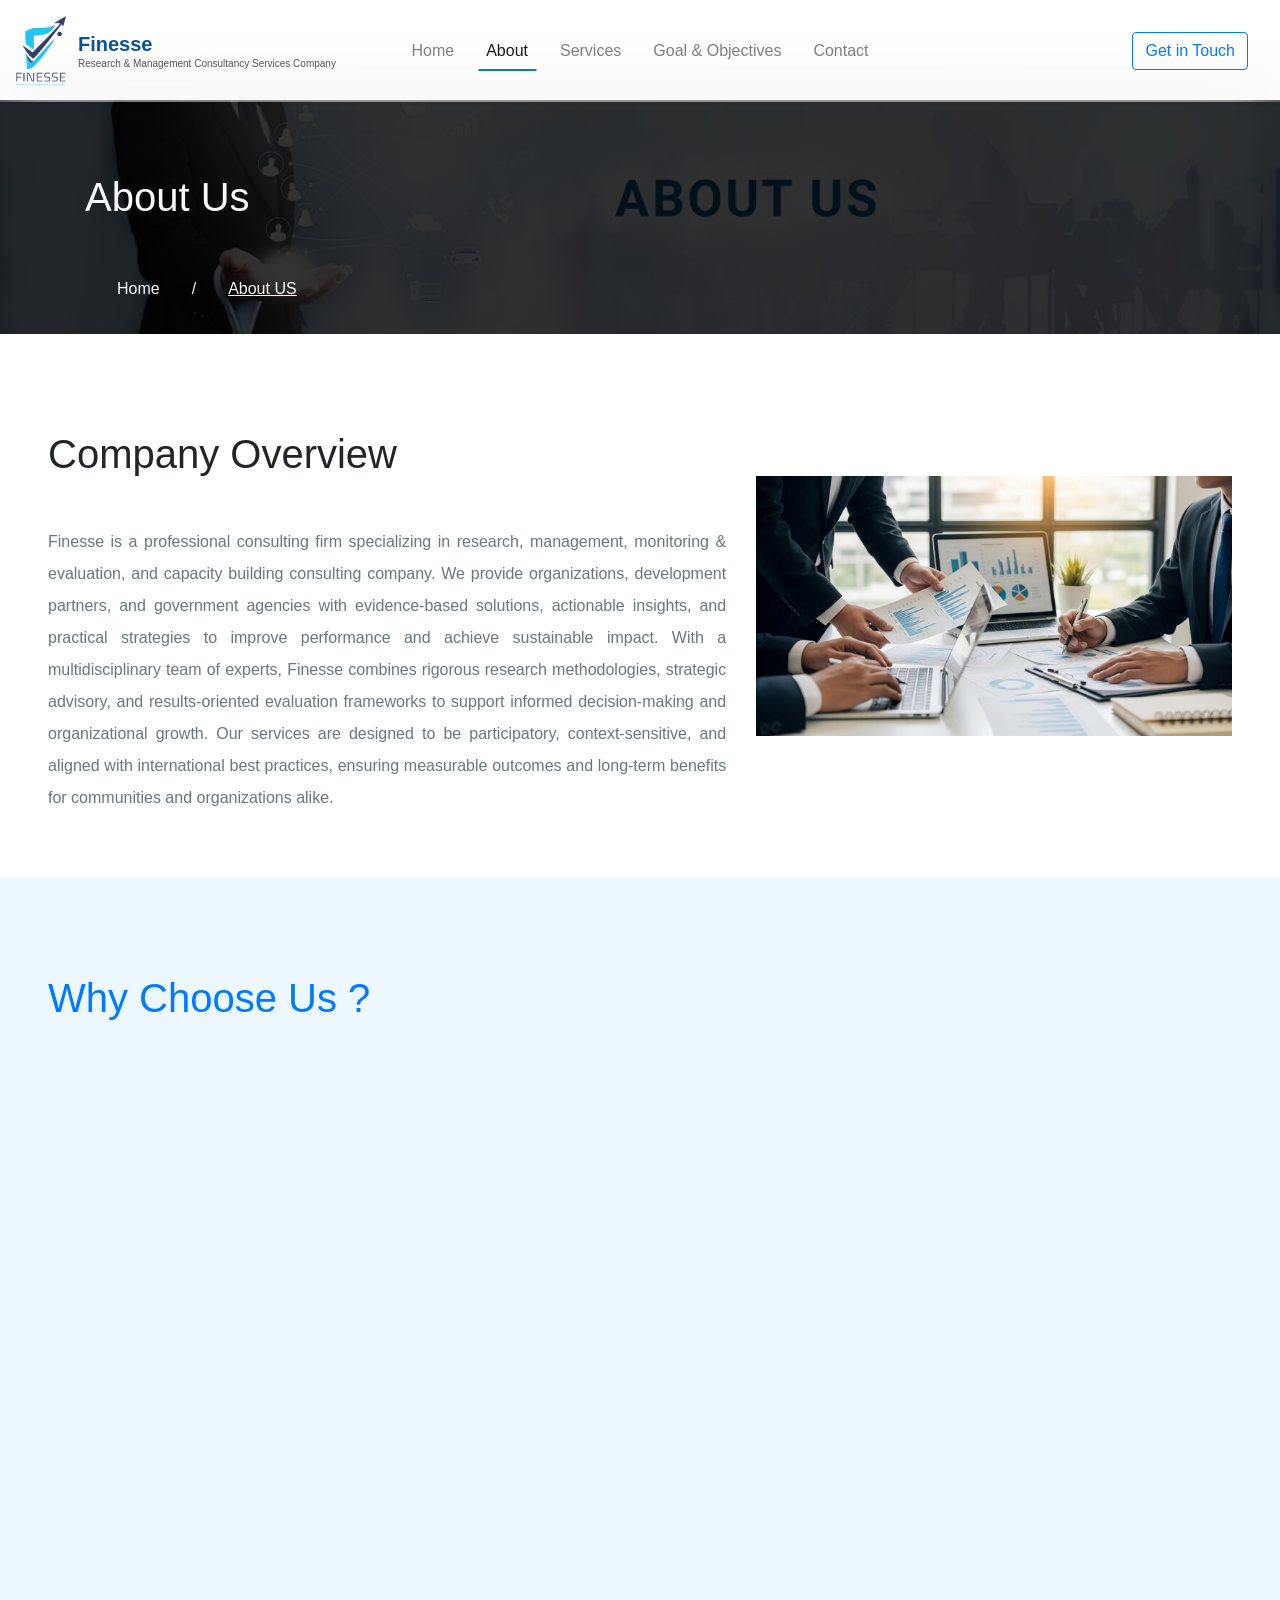
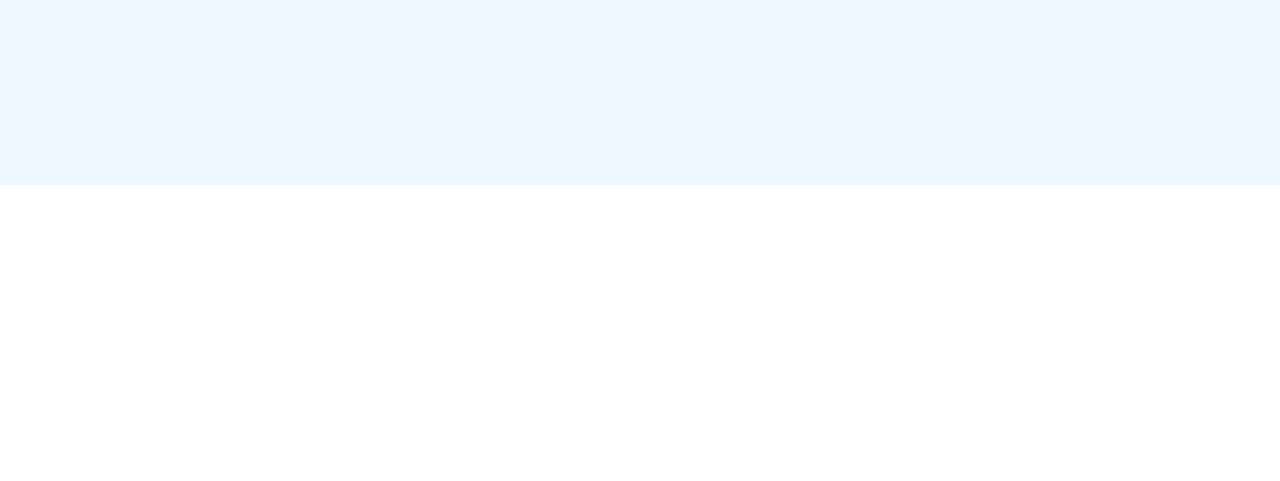
==== HTML/about.html @ 59502745 "add company files to git" ====
<!doctype html>
<html lang="en">
  <head>
    <meta charset="UTF-8" />
    <meta name="viewport" content="width=device-width, initial-scale=1.0" />
    <title>Finesse Research & Managment Consulting Services Company</title>
    <!-- title icon -->
    <link rel="title icon" type="png" href="../IMAGES/final finesse logo.png" />
    <!-- css files -->
    <link rel="stylesheet" href="../CSS/bootstrap.min.css" />
    <link
      rel="stylesheet"
      href="https://cdnjs.cloudflare.com/ajax/libs/font-awesome/6.7.2/css/all.min.css"
    />
    <link rel="stylesheet" href="../CSS/main-style.css" />
    <!-- script files -->
    <script src="../JS/jquery-3.7.1.slim.min.js" defer></script>
    <script src="../JS/bootstrap.bundle.min.js" defer></script>
    <script src="../JS/main-script.js" defer></script>
  </head>
  <body>
    <!-- navbar -->

    <header
      class="navbar navbar-expand-xl navbar-light p-3 shadow-sm fixed-top navbar-style"
    >
      <div class="navbar-brand-container">
        <!-- Company Logo -->
        <a href="#" class="logo-link">
          <img
            src="../IMAGES/final finesse logo.png"
            alt="Finesse Company Logo"
          />
        </a>

        <!-- Company Name -->
        <a href="#" class="brand-text">
          <span class="finesse-name">Finesse</span>
          <span class="finesse-name-detail">
            Research &amp; Management Consultancy Services Company
          </span>
        </a>
      </div>
      <button
        data-target="#mynavbar"
        data-toggle="collapse"
        aria-label="Toggle Finesse Navbar"
        aria-controls="#mynavbar"
        aria-expanded="false"
        class="navbar-toggler"
      >
        <span class="navbar-toggler-icon"></span>
      </button>

      <div class="collapse navbar-collapse p-3" id="mynavbar">
        <ul class="navbar-nav">
          <li class="nav-item my-2 my-xl-0 mx-0 mx-xl-2">
            <a href="index.html" class="nav-link">Home</a>
          </li>
          <li class="nav-item my-2 my-xl-0 mx-0 mx-xl-2 active">
            <a href="about.html" class="nav-link">About</a>
          </li>
          <li class="nav-item my-2 my-xl-0 mx-0 mx-xl-2">
            <a href="services.html" class="nav-link">Services</a>
          </li>
          <li class="nav-item my-2 my-xl-0 mx-0 mx-xl-2">
            <a href="goal-&-abjectives.html" class="nav-link"
              >Goal &amp; Objectives</a
            >
          </li>
          <li class="nav-item my-2 my-xl-0 mx-0 mx-xl-2">
            <a href="contact.html" class="nav-link">Contact</a>
          </li>
        </ul>
        <a
          href="contact.html"
          class="btn btn-outline-primary header-btn ml-auto my-3 my-md-0"
          >Get in Touch</a
        >
      </div>
    </header>
    <!-- end of navbar -->
    <!-- banner -->
    <div class="container-fluid about-us-banner">
      <div class="container banner-container">
        <h1 class="text-light my-5">About Us</h1>
        <div class="about-links d-flex align-items-center">
          <a href="index.html" class="nav-link text-light mx-3">Home</a>
          <span class="text-light">/</span>
          <a href="about.html" class="nav-link text-light active mx-3"
            >About US</a
          >
        </div>
      </div>
    </div>
    <!-- end of banner  -->
    <!-- company over view -->
    <div class="container-fluid p-5">
      <div class="row d-flex justify-content-center align-items-center overal">
        <div class="col-xl-7">
          <h1 class="my-5">Company Overview</h1>
          <p class="text-muted text-justify overview-text">
            Finesse is a professional consulting firm specializing in research,
            management, monitoring & evaluation, and capacity building
            consulting company. We provide organizations, development partners,
            and government agencies with evidence-based solutions, actionable
            insights, and practical strategies to improve performance and
            achieve sustainable impact. With a multidisciplinary team of
            experts, Finesse combines rigorous research methodologies, strategic
            advisory, and results-oriented evaluation frameworks to support
            informed decision-making and organizational growth. Our services are
            designed to be participatory, context-sensitive, and aligned with
            international best practices, ensuring measurable outcomes and
            long-term benefits for communities and organizations alike.
          </p>
        </div>
        <div class="col-xl-5 text-center my-4 my-xl-0">
          <div class="img-container">
            <img
              src="../IMAGES/company-overciew.jpg"
              class="img-fluid"
              alt=""
            />
          </div>
        </div>
      </div>
    </div>
    <!-- end of copmany over veiw -->
    <!-- why choose us -->
    <div class="container-fluid why-choose-us p-5">
      <h1 class="text-primary my-5">Why Choose Us ?</h1>
      <div class="row about-grid-style">
        <!-- cart -->
        <div class="about-cart p-3 overal">
          <i class="fa fa-briefcase fa-3x text-primary"></i>
          <h6 class="my-3">Professional Experience</h6>
          <p class="why-choose-us-text text-muted text-justify">
            A strong track record of providing consultancy services across
            research, management, evaluation, strategy, and organizational
            development.
          </p>
        </div>
        <!-- end of cart -->
        <!-- cart -->
        <div class="about-cart p-3 overal">
          <i class="fa fa-people-group fa-3x text-primary"></i>
          <h6 class="my-3">Highly Qualified and Multidisciplinary Team</h6>
          <p class="why-choose-us-text text-muted text-justify">
            A team of experienced professionals with diverse technical and
            sectoral expertise, enabling us to address complex challenges from
            multiple perspectives.
          </p>
        </div>
        <!-- end of cart -->
        <!-- cart -->
        <div class="about-cart p-3 overal">
          <i class="fa fa-chart-line fa-3x text-primary"></i>
          <h6 class="my-3">Research, Management and Evaluation Expertise</h6>
          <p class="why-choose-us-text text-muted text-justify">
            Strong capabilities in research design, data collection and
            analysis, program management, monitoring, evaluation, and advisory
            services.
          </p>
        </div>
        <!-- end of cart -->
        <!-- cart -->
        <div class="about-cart p-3 overal">
          <i class="fa fa-chart-pie fa-3x text-primary"></i>
          <h6 class="my-3">Data-Driven Decision Making</h6>
          <p class="why-choose-us-text text-muted text-justify">
            We use reliable data, rigorous analysis, and evidence-based
            methodologies to generate practical insights and support informed
            decision-making.
          </p>
        </div>
        <!-- end of cart -->
        <!-- cart -->
        <div class="about-cart p-3 overal">
          <i class="fa fa-map-location-dot fa-3x text-primary"></i>
          <h6 class="my-3">Deep Local and Regional Understanding</h6>
          <p class="why-choose-us-text text-muted text-justify">
            Our knowledge of local realities, institutional environments,
            cultural dynamics, and regional contexts enables us to develop
            solutions that are relevant, practical, and context-sensitive.
          </p>
        </div>
        <!-- end of cart -->
        <!-- cart -->
        <div class="about-cart p-3 overal">
          <i class="fa fa-puzzle-piece fa-3x text-primary"></i>
          <h6 class="my-3">Integrated Approach</h6>
          <p class="why-choose-us-text text-muted text-justify">
            We seamlessly connect research, strategy, management,
            implementation, and evaluation to ensure that our recommendations
            translate into practical results.
          </p>
        </div>
        <!-- end of cart -->
        <!-- cart -->
        <div class="about-cart p-3 overal">
          <i class="fa-solid fa-circle-check fa-3x text-primary"></i>
          <h6 class="my-3">Quality and Continuous Improvement</h6>
          <p class="why-choose-us-text text-muted text-justify">
            We apply structured quality assurance processes, performance
            monitoring, feedback mechanisms, and continuous improvement
            throughout every engagement.
          </p>
        </div>
        <!-- end of cart -->
        <!-- cart -->
        <div class="about-cart p-3 overal">
          <i class="fa fa-handshake fa-3x text-primary"></i>
          <h6 class="my-3">Client-Centered Partnership</h6>
          <p class="why-choose-us-text text-muted text-justify">
            We work closely with our clients to understand their priorities,
            adapt our approach to their needs, and deliver solutions aligned
            with their strategic objectives.
          </p>
        </div>
        <!-- end of cart -->
      </div>
    </div>
    <!-- end of why choose us  -->
    <!-- ad section -->
    <section class="container-fluid ad-section p-5 overal">
      <div class="container p-5 text-center text-light">
        <h1>
          * Building Stronger Institutions Through Knowledge, Collaboration, and
          Sustainable Impact. *
        </h1>
      </div>
    </section>
    <!-- end of ad section -->
  </body>
</html>
---- CSS/main-style.css ----
*,
*::after,
*::before {
  box-sizing: border-box;
}
html,
body {
  width: 100%;
  margin: 0;
  padding: 0;
  scroll-behavior: smooth !important;
}
video,
img {
  max-width: 100% !important;
}
.navbar-style {
  backdrop-filter: blur(30px);
}
.navbar-brand-container {
  display: flex;
  align-items: center;
  gap: 12px;
}

.logo-link {
  display: flex;
  align-items: center;
  flex-shrink: 0;
}

.logo-link img {
  width: 50px;
  height: auto;
  display: block;
}

.brand-text {
  display: flex;
  flex-direction: column;
  justify-content: center;
  text-decoration: none;
  line-height: 1.3;
}

.finesse-name {
  font-size: 20px;
  font-weight: bold;
  color: #07539b;
}

.finesse-name-detail {
  font-size: 10px;
  color: #555;
}
.nav-item.active {
  position: relative;
  display: inline-block;
  color: #07539b;
  text-decoration: none;
}
.nav-item {
  position: relative;
  display: inline-block;
  color: #07539b;
  text-decoration: none;
  text-shadow: 0 0 5px white;
}
.nav-item.active::after {
  content: "";
  position: absolute;
  bottom: 0;
  left: 0;
  width: 100%;
  height: 2px;
  background-color: #0879d1;
  transition: width 0.3s ease;
}
.nav-item.active:hover::after {
  width: 0%;
}

.nav-item::after {
  content: "";
  position: absolute;
  bottom: 0;
  left: 0;
  width: 0;
  height: 2px;
  background-color: #0879d1;
  transition: width 0.3s ease;
}
.nav-item:hover::after {
  width: 100%;
}
/* Media Query */
@media (max-width: 769px) {
  .header-btn {
    width: 100%;
  }
}
/* Desktop Navbar */
@media (min-width: 1200px) {
  .navbar-style {
    width: 100%;
  }

  .navbar-style .navbar-collapse {
    position: static;
  }

  .navbar-style .navbar-nav {
    position: absolute;
    left: 50%;
    top: 50%;
    transform: translate(-50%, -50%);
  }
}
@media (max-width: 418px) {
  .footer-title {
    font-size: 0 !important;
  }
  .finesse-name-detail {
    display: none;
  }
}
.banner-style {
  margin-top: 100px;
  background:
    linear-gradient(to right, rgba(0, 0, 0, 0.7), rgba(0, 0, 0, 0.8)),
    url("../IMAGES/build.jpg");
  background-size: cover;
  background-position: center;
  background-repeat: no-repeat;
  background-position: center;
  background-size: cover;
  padding: 40px !important;
}
/* overal
 */

.overal {
  opacity: 0;
  transform: translateY(150px);
  transition: all 0.5s;
}
.overal.active {
  opacity: 1;
  transform: translateY(0);
}
.banner-container {
  transition: all 0.5s;
  animation: moving 1s ease-in-out forwards;
  transform: translateX(-1000px);
}
@keyframes moving {
  from {
    transform: translateX(-1000px);
  }
  to {
    transform: translateX(0);
  }
}
.who-we-are-img {
  width: 450px;
}
.ad-section {
  background:
    linear-gradient(to right, rgba(0, 0, 0, 0.92), rgba(0, 0, 0, 0.9)),
    url("../IMAGES/build.jpg");
  background-size: cover;
  background-position: center;
  background-repeat: no-repeat;
  background-position: center;
  background-size: cover;
}
.services-icons {
  width: 80px;
  padding: 10px;
  border-radius: 50%;
}
.into-cart-icons {
  width: 15px;
}
.into-cart-p {
  font-size: 12px;
}
.cart {
  max-width: 350px;
  transition: all 0.5s;
}
/* @media(max-width: 375px) {
  .cart {
    margin: 12px 0 !important;
  }
} */
.service-cart {
  transition: all 0.5s;
}
.cart:hover,
.service-cart:hover {
  border: 1px solid #0879d1 !important;
  box-shadow: 0 0 20px #55555537;
  transform: translateY(-10px);
}
.grid-style {
  display: grid;
  grid-template-columns: repeat(auto-fit, minmax(300px, 1fr));
  gap: 20px;
}
.footer-style {
  background-color: #00284d !important;
  box-shadow: -5px 0 20px #555;
}
.footer-grid-style {
  display: grid;
  grid-template-columns: repeat(auto-fit, minmax(350px, 1fr));
}
.footer-links ul li {
  text-shadow: none;
  width: max-content;
}
.footer-icons {
  width: 30px;
}
.contact-info {
  display: block;
}
#our-services {
  scroll-margin-top: 200px !important;
}

/* 
====================
    ABOUT US STYLES
====================
*/

.about-us-banner {
  margin-top: 100px;
  background:
    linear-gradient(to right, rgba(0, 0, 0, 0.8), rgba(0, 0, 0, 0.8)),
    url(../IMAGES/about\ us.jpg);
  background-repeat: no-repeat;
  background-size: cover;
  background-position: center;
  height: auto;
  display: flex;
  justify-content: center;
  align-items: center;
  padding: 25px 10px;
}
.about-links a.active {
  text-decoration: underline;
}
.overview-text {
  line-height: 2;
}
.why-choose-us {
  background-color: #ecf7ff;
}
.about-grid-style {
  display: grid;
  grid-template-columns: repeat(auto-fit, minmax(300px, 1fr));
  gap: 30px;
}
.about-icons {
  width: 70px;
  border-radius: 50%;
  border: 1px solid #0879d1;
  display: flex;
  justify-content: center;
  align-items: center;
}
.why-choose-us-text {
  font-size: 12px;
}
/* 
======================
    Our Services
======================
*/
.services-banner {
  margin-top: 100px;
  background:
    linear-gradient(to right, rgba(0, 0, 0, 0.7), rgba(0, 0, 0, 0.8)),
    url(../IMAGES/services.jpg);
  background-repeat: no-repeat;
  background-size: cover;
  background-position: center;
  height: auto;
  display: flex;
  justify-content: center;
  align-items: center;
  padding: 25px 10px;
}
.serviecs-text-cart {
  font-size: 10px;
}
.grid-services-style {
  display: grid;
  grid-template-columns: repeat(auto-fit, minmax(350px, 1fr));
  gap: 20px;
}
@media (max-width: 470px) {
  .grid-services-style {
    display: grid;
    grid-template-columns: repeat(auto-fit, minmax(200px, 1fr));
    gap: 20px;
  }
  .service-cart {
    flex-direction: column !important;
    padding: 10px !important;
    text-align: center;
  }
  .service-icon {
    margin: 20px 0;
  }
}
/* 
======================
    Goal & Objectives
======================
*/
.goal-cart {
  display: flex;
  align-items: flex-start;
  gap: 15px;
  width: 100%;
  padding: 15px;
  box-sizing: border-box;
}
.num-container {
  flex: 0 0 50px;
  display: flex;
  justify-content: center;
}
.goal-number {
  width: 50px;
  height: 50px;
  border-radius: 50%;
  display: flex;
  align-items: center;
  justify-content: center;
  flex-shrink: 0;
  background-color: #0879d1;
  color: white;
  font-size: 20px;
  font-weight: bold;
}
.goal-desc {
  flex: 1;
  min-width: 0;
}

.goal-desc h5 {
  margin: 0 0 10px;
  line-height: 1.4;
}

.goal-desc p {
  margin: 0;
  line-height: 1.6;
  overflow-wrap: break-word;
}
@media (max-width: 630px) {
  .goal-cart {
    flex-direction: column;
  }
}
.goal-style {
  margin-top: 100px;
  background:
    linear-gradient(to right, rgba(0, 0, 0, 0.8), rgba(0, 0, 0, 0.7)),
    url("../IMAGES/goal.jpg");
  background-size: cover;
  background-position: center;
  background-repeat: no-repeat;
  background-position: center;
  background-size: cover;
  padding: 40px !important;
}
/* 
===================
    Contact Us
===================
*/
.team-banner {
  margin-top: 100px;
  background:
    linear-gradient(to right, rgba(0, 0, 0, 0.8), rgba(0, 0, 0, 0.7)),
    url("../IMAGES/contact.jpg");
  background-size: cover;
  background-position: center;
  background-repeat: no-repeat;
  background-position: center;
  background-size: cover;
  padding: 40px !important;
}
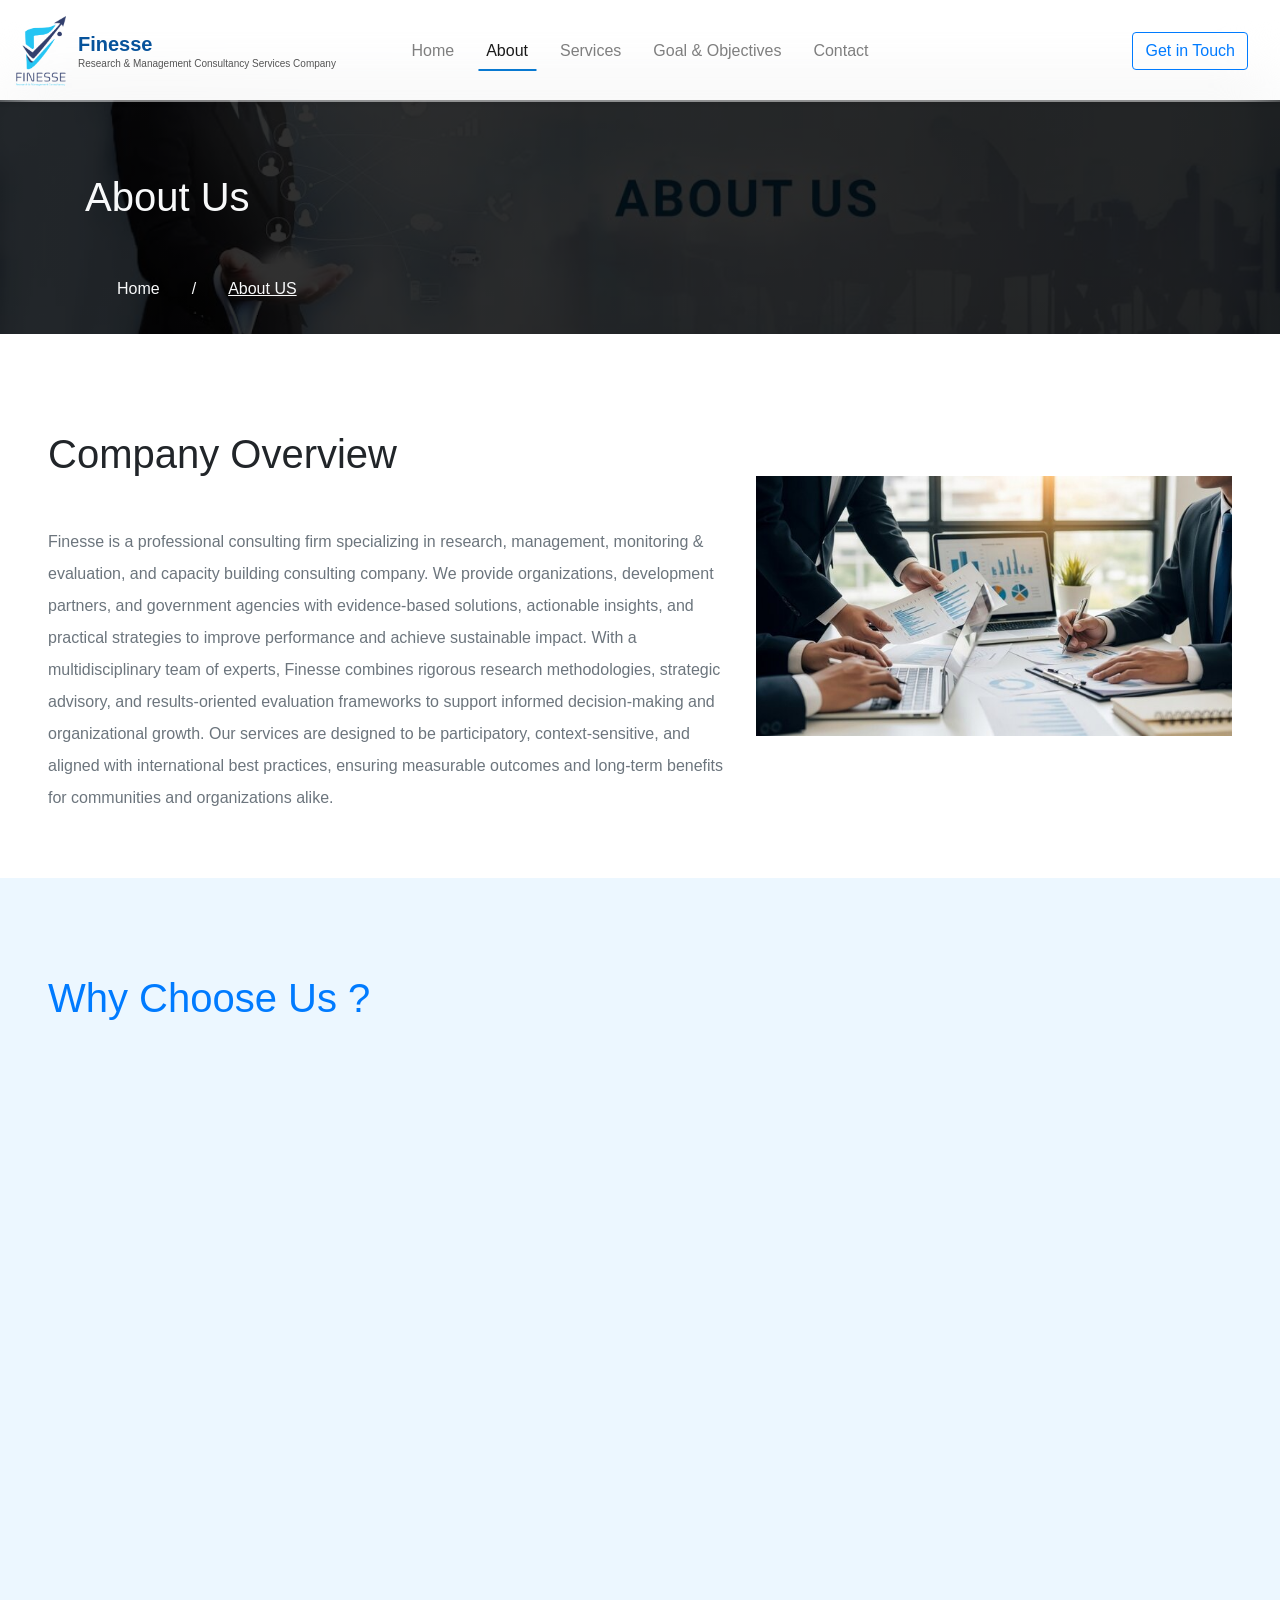
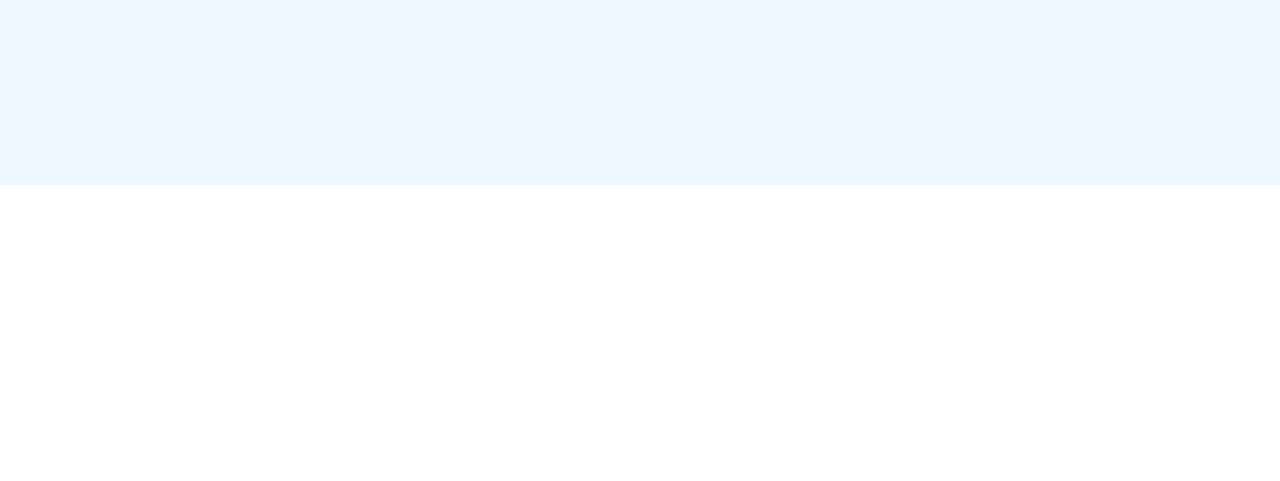
==== commit 6bec99e1: "add responsive mode" ====
--- a/HTML/about.html
+++ b/HTML/about.html
@@ -55,7 +55,7 @@
       <div class="collapse navbar-collapse p-3" id="mynavbar">
         <ul class="navbar-nav">
           <li class="nav-item my-2 my-xl-0 mx-0 mx-xl-2">
-            <a href="index.html" class="nav-link">Home</a>
+            <a href="../index.html" class="nav-link">Home</a>
           </li>
           <li class="nav-item my-2 my-xl-0 mx-0 mx-xl-2 active">
             <a href="about.html" class="nav-link">About</a>
@@ -99,7 +99,7 @@
       <div class="row d-flex justify-content-center align-items-center overal">
         <div class="col-xl-7">
           <h1 class="my-5">Company Overview</h1>
-          <p class="text-muted text-justify overview-text">
+          <p class="text-muted text-left text-md-justify overview-text">
             Finesse is a professional consulting firm specializing in research,
             management, monitoring & evaluation, and capacity building
             consulting company. We provide organizations, development partners,
@@ -225,8 +225,8 @@
     <section class="container-fluid ad-section p-5 overal">
       <div class="container p-5 text-center text-light">
         <h1>
-          * Building Stronger Institutions Through Knowledge, Collaboration, and
-          Sustainable Impact. *
+           Building Stronger Institutions Through Knowledge, Collaboration, and
+          Sustainable Impact.
         </h1>
       </div>
     </section>
--- a/CSS/main-style.css
+++ b/CSS/main-style.css
@@ -127,7 +127,7 @@
 .banner-style {
   margin-top: 100px;
   background:
-    linear-gradient(to right, rgba(0, 0, 0, 0.7), rgba(0, 0, 0, 0.8)),
+    linear-gradient(to right, rgba(0, 0, 0, 0.8), rgba(0, 0, 0, 0.85)),
     url("../IMAGES/build.jpg");
   background-size: cover;
   background-position: center;
@@ -239,7 +239,7 @@
 .about-us-banner {
   margin-top: 100px;
   background:
-    linear-gradient(to right, rgba(0, 0, 0, 0.8), rgba(0, 0, 0, 0.8)),
+    linear-gradient(to right, rgba(0, 0, 0, 0.8), rgba(0, 0, 0, 0.85)),
     url(../IMAGES/about\ us.jpg);
   background-repeat: no-repeat;
   background-size: cover;
@@ -283,7 +283,7 @@
 .services-banner {
   margin-top: 100px;
   background:
-    linear-gradient(to right, rgba(0, 0, 0, 0.7), rgba(0, 0, 0, 0.8)),
+    linear-gradient(to right, rgba(0, 0, 0, 0.88), rgba(0, 0, 0, 0.9)),
     url(../IMAGES/services.jpg);
   background-repeat: no-repeat;
   background-size: cover;
@@ -388,7 +388,7 @@
 .team-banner {
   margin-top: 100px;
   background:
-    linear-gradient(to right, rgba(0, 0, 0, 0.8), rgba(0, 0, 0, 0.7)),
+    linear-gradient(to right, rgba(0, 0, 0, 0.8), rgba(0, 0, 0, 0.85)),
     url("../IMAGES/contact.jpg");
   background-size: cover;
   background-position: center;
@@ -396,4 +396,4 @@
   background-position: center;
   background-size: cover;
   padding: 40px !important;
-}+}
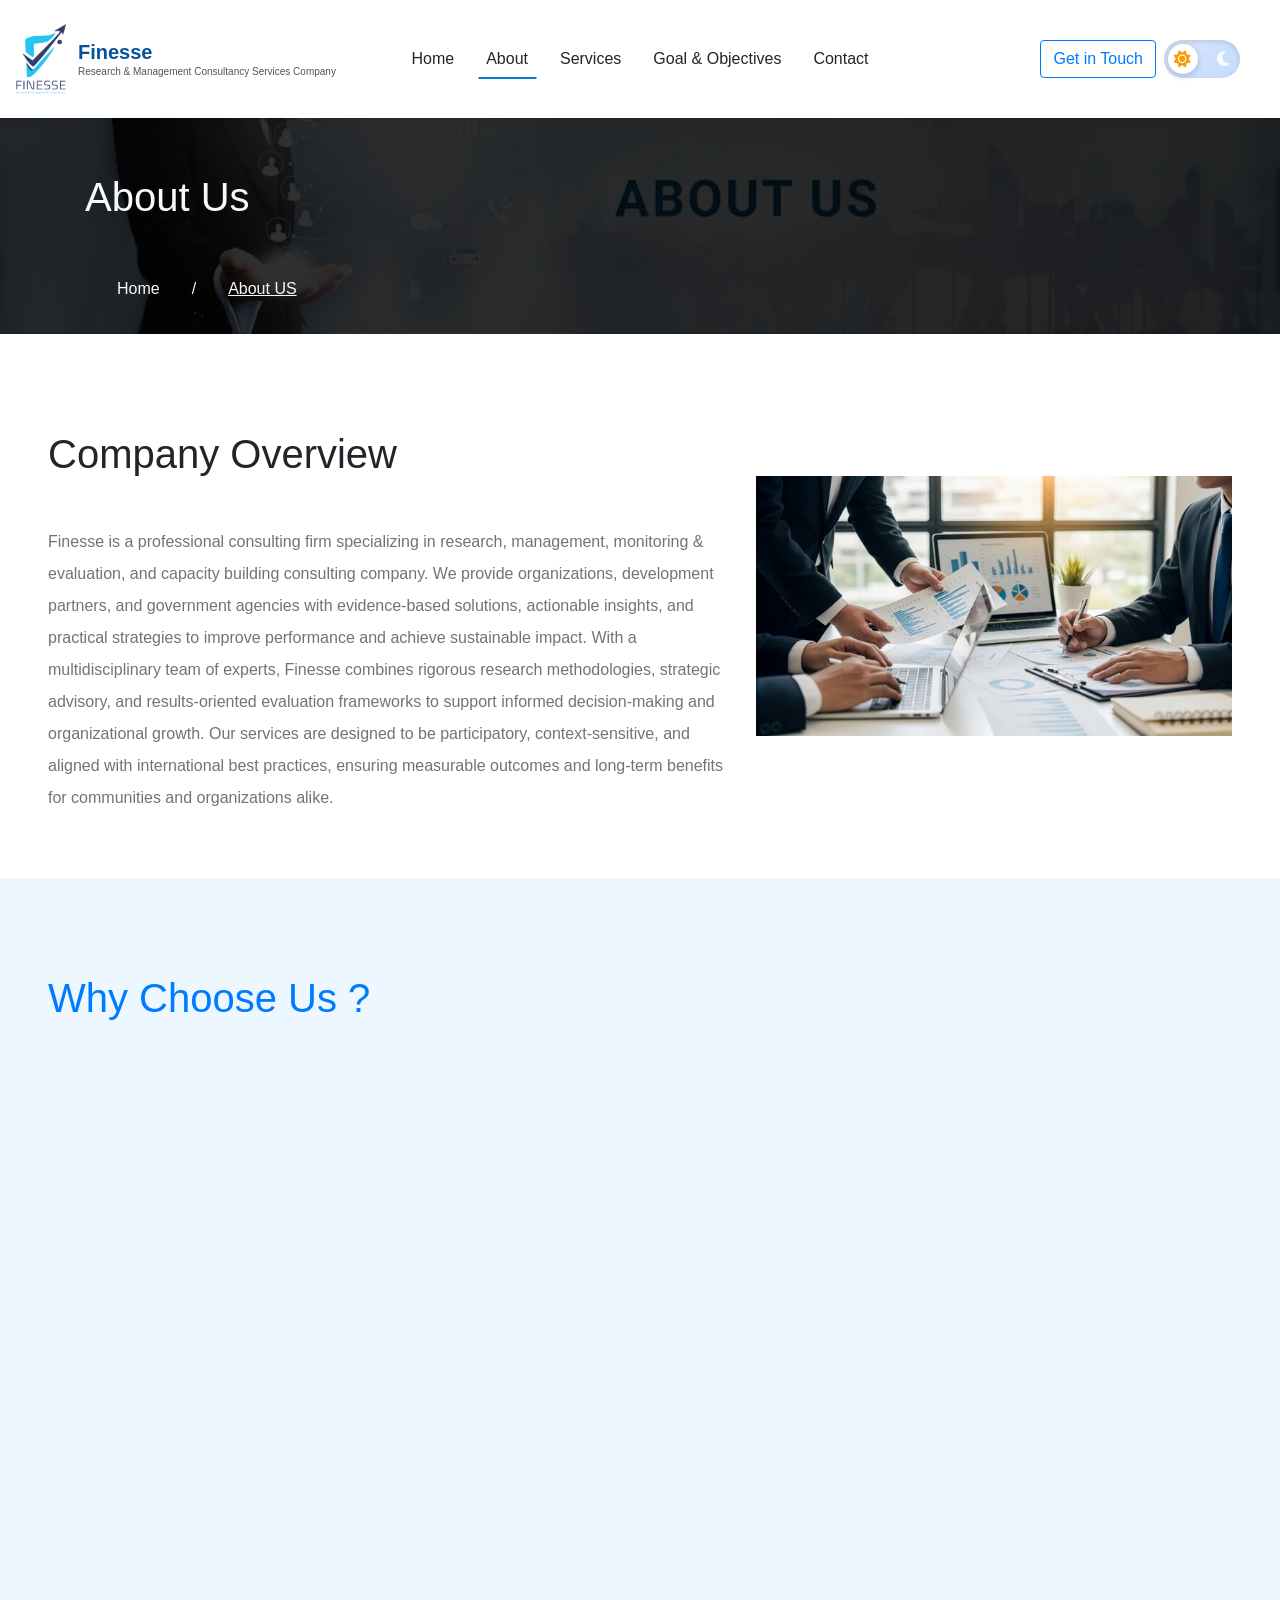
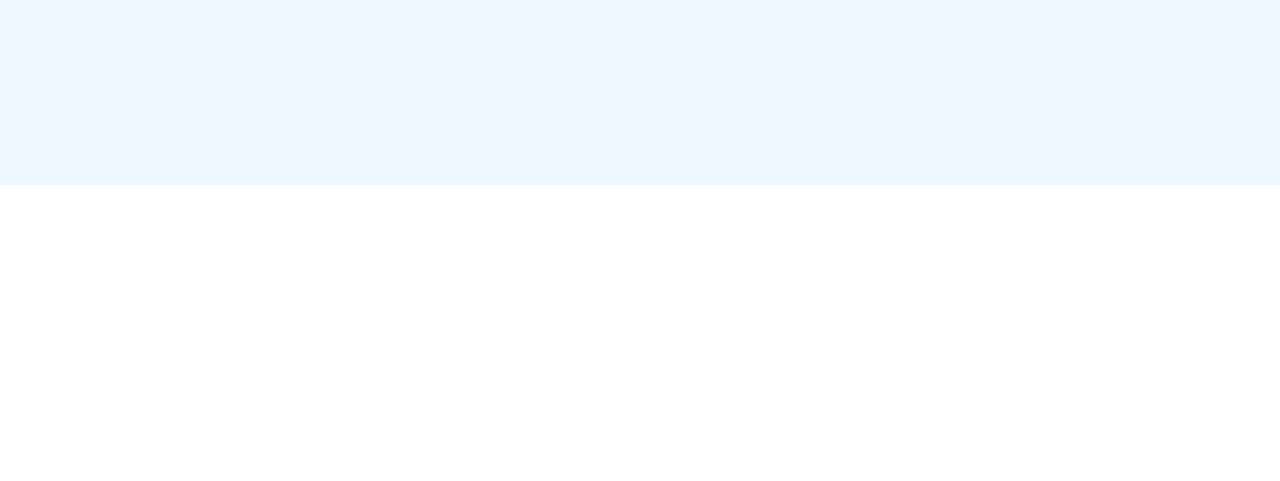
==== commit 160e5ebc: "add toggle mode" ====
--- a/HTML/about.html
+++ b/HTML/about.html
@@ -77,6 +77,25 @@
           class="btn btn-outline-primary header-btn ml-auto my-3 my-md-0"
           >Get in Touch</a
         >
+         <!-- Theme Toggle Button -->
+        <div class="theme-toggle-wrapper">
+          <div class="custom-control custom-switch theme-switch">
+            <input
+              type="checkbox"
+              class="custom-control-input"
+              id="themeSwitch"
+              aria-label="Switch between light and dark themes"
+            />
+            <label class="custom-control-label" for="themeSwitch">
+              <span class="theme-icon sun-icon">
+                <i class="fas fa-sun"></i>
+              </span>
+              <span class="theme-icon moon-icon">
+                <i class="fas fa-moon"></i>
+              </span>
+            </label>
+          </div>
+        </div>
       </div>
     </header>
     <!-- end of navbar -->
--- a/CSS/main-style.css
+++ b/CSS/main-style.css
@@ -397,3 +397,255 @@
   background-size: cover;
   padding: 40px !important;
 }
+/* Theme toggle wrapper */
+.theme-toggle-wrapper {
+  display: inline-flex;
+  align-items: center;
+  padding: 8px;
+}
+
+/* Remove Bootstrap's default switch appearance */
+.theme-switch {
+  padding-left: 0;
+  min-height: 38px;
+}
+
+/* The graphical switch track */
+.theme-switch .custom-control-label {
+  position: relative;
+  display: block;
+  width: 76px;
+  height: 38px;
+  padding: 0;
+  cursor: pointer;
+  border-radius: 50px;
+  background: linear-gradient(135deg, #e0e7ff, #bfdbfe);
+  box-shadow: inset 0 2px 5px rgba(0, 0, 0, 0.12);
+  transition: background 0.35s ease, box-shadow 0.35s ease;
+}
+
+/* Hide Bootstrap's original checkbox indicator */
+.theme-switch .custom-control-label::before,
+.theme-switch .custom-control-label::after {
+  display: none !important;
+}
+
+/* The round sliding button */
+.theme-switch .custom-control-label::after {
+  display: block !important;
+  content: "";
+  position: absolute;
+  top: 4px;
+  left: 4px;
+  width: 30px;
+  height: 30px;
+  border-radius: 50%;
+  background: #ffffff;
+  box-shadow: 0 2px 7px rgba(0, 0, 0, 0.2);
+  transition: transform 0.35s ease;
+}
+
+/* Icons inside the track */
+.theme-icon {
+  position: absolute;
+  top: 10px;
+  z-index: 1;
+  font-size: 17px;
+  line-height: 18px;
+  transition: opacity 0.25s ease;
+}
+
+.sun-icon {
+  left: 10px;
+  color: #f59e0b;
+  opacity: 1;
+}
+
+.moon-icon {
+  right: 10px;
+  color: #ffffff;
+  opacity: 0.9;
+}
+
+/* Checked = dark mode */
+.theme-switch .custom-control-input:checked
+  + .custom-control-label {
+  background: linear-gradient(135deg, #334155, #0f172a);
+}
+
+/* Slide the round button to the right */
+.theme-switch .custom-control-input:checked
+  + .custom-control-label::after {
+  transform: translateX(38px);
+}
+
+/* Keyboard accessibility */
+.theme-switch .custom-control-input:focus
+  + .custom-control-label {
+  outline: none;
+  box-shadow: 0 0 0 3px rgba(59, 130, 246, 0.3);
+}
+
+/* Dark mode icon visibility */
+.theme-switch .custom-control-input:checked
+  + .custom-control-label .sun-icon {
+  opacity: 0.5;
+}
+
+.theme-switch .custom-control-input:checked
+  + .custom-control-label .moon-icon {
+  opacity: 1;
+}
+/* Default: Light Theme */
+body {
+  --bg-color: #ffffff;
+  --text-color: #212529;
+  --surface-color: #f8f9fa;
+  --border-color: #dee2e6;
+  --navbar-color: #ffffff;
+  --link-color: #007bff;
+
+  background-color: var(--bg-color);
+  color: var(--text-color);
+  transition:
+    background-color 0.3s ease,
+    color 0.3s ease;
+}
+
+/* Dark Theme */
+body[data-theme="dark"] {
+  --bg-color: #111827;
+  --text-color: #e5e7eb;
+  --surface-color: #1f2937;
+  --border-color: #374151;
+  --navbar-color: #111827;
+  --link-color: #93c5fd;
+}
+
+/* Main page elements */
+body,
+main,
+section,
+footer {
+  background-color: var(--bg-color);
+  color: var(--text-color);
+}
+
+/* Navbar */
+.navbar {
+  background-color: var(--navbar-color);
+  transition: background-color 0.3s ease;
+}
+
+.navbar .navbar-brand,
+.navbar .nav-link {
+  color: var(--text-color) !important;
+}
+
+/* Cards and content boxes */
+.card,
+.custom-card,
+.content-box {
+  background-color: var(--surface-color);
+  color: var(--text-color);
+  border-color: var(--border-color);
+  transition:
+    background-color 0.3s ease,
+    color 0.3s ease,
+    border-color 0.3s ease;
+}
+
+/* Headings and paragraphs */
+h1,
+h2,
+h3,
+h4,
+h5,
+h6,
+p,
+li,
+label {
+  color: inherit;
+}
+
+/* Links */
+a {
+  color: var(--link-color);
+}
+
+/* Form controls */
+.form-control,
+.custom-select {
+  background-color: var(--surface-color);
+  color: var(--text-color);
+  border-color: var(--border-color);
+}
+
+body[data-theme="dark"] .form-control,
+body[data-theme="dark"] .custom-select {
+  background-color: var(--surface-color);
+  color: var(--text-color);
+}
+
+/* Tables */
+.table {
+  color: var(--text-color);
+}
+
+body[data-theme="dark"] .table td,
+body[data-theme="dark"] .table th {
+  border-color: var(--border-color);
+}
+/* Modal background and text */
+.modal-content {
+  background-color: var(--surface-color);
+  color: var(--text-color);
+  border-color: var(--border-color);
+  transition:
+    background-color 0.3s ease,
+    color 0.3s ease;
+}
+
+/* Modal header and footer */
+.modal-header,
+.modal-footer {
+  border-color: var(--border-color);
+}
+
+/* Modal headings and paragraphs */
+.modal-title,
+.modal-body,
+.modal-body p,
+.modal-body h1,
+.modal-body h2,
+.modal-body h3,
+.modal-body h4,
+.modal-body h5,
+.modal-body h6,
+.modal-body label {
+  color: var(--text-color);
+}
+
+/* Close button in dark mode */
+body[data-theme="dark"] .modal-header .close {
+  color: #ffffff;
+  opacity: 0.85;
+  text-shadow: none;
+}
+
+body[data-theme="dark"] .modal-header .close:hover {
+  opacity: 1;
+}
+
+/* Form fields inside modals */
+.modal-content .form-control,
+.modal-content .custom-select {
+  background-color: var(--bg-color);
+  color: var(--text-color);
+  border-color: var(--border-color);
+}
+
+/* Modal links */
+.modal-body a {
+  color: var(--link-color);
+}
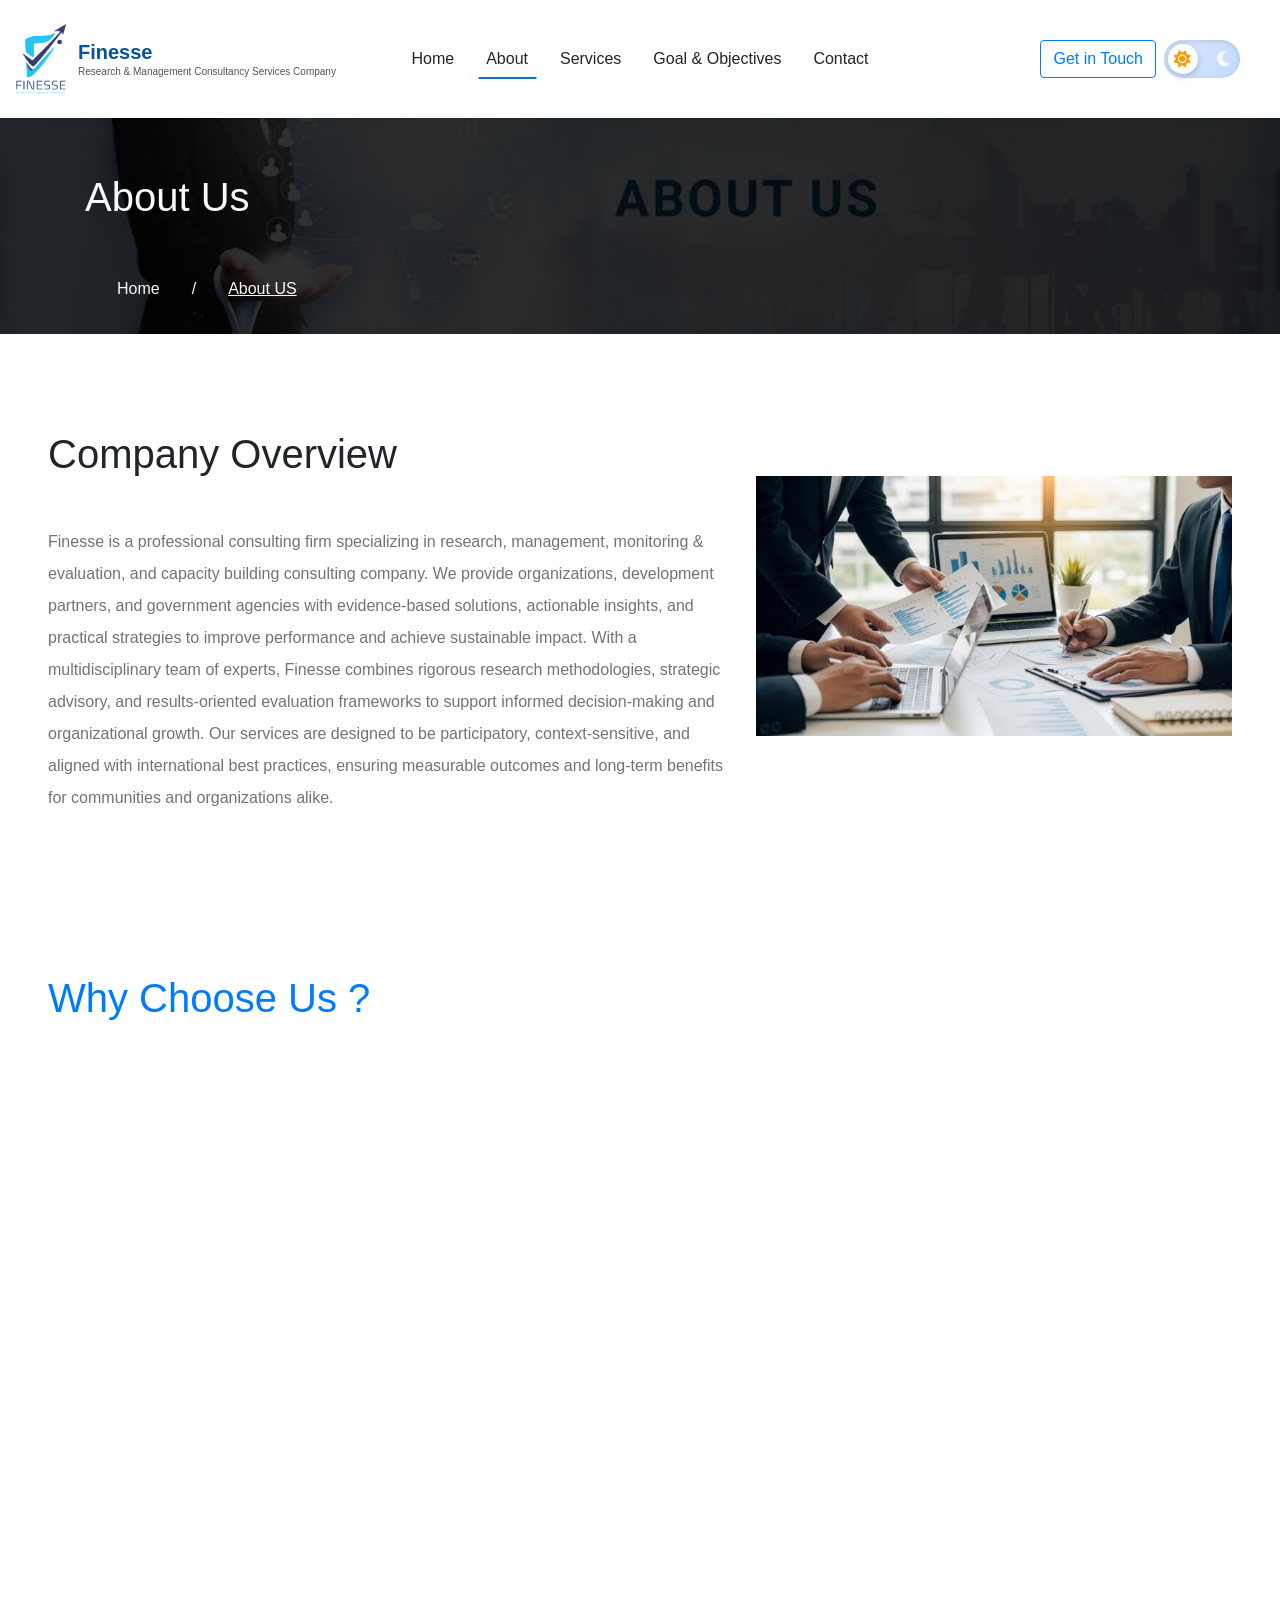
==== commit 58cd48b8: "solve home link" ====
--- a/HTML/about.html
+++ b/HTML/about.html
@@ -104,7 +104,7 @@
       <div class="container banner-container">
         <h1 class="text-light my-5">About Us</h1>
         <div class="about-links d-flex align-items-center">
-          <a href="index.html" class="nav-link text-light mx-3">Home</a>
+          <a href="../index.html" class="nav-link text-light mx-3">Home</a>
           <span class="text-light">/</span>
           <a href="about.html" class="nav-link text-light active mx-3"
             >About US</a
--- a/CSS/main-style.css
+++ b/CSS/main-style.css
@@ -255,9 +255,6 @@
 }
 .overview-text {
   line-height: 2;
-}
-.why-choose-us {
-  background-color: #ecf7ff;
 }
 .about-grid-style {
   display: grid;
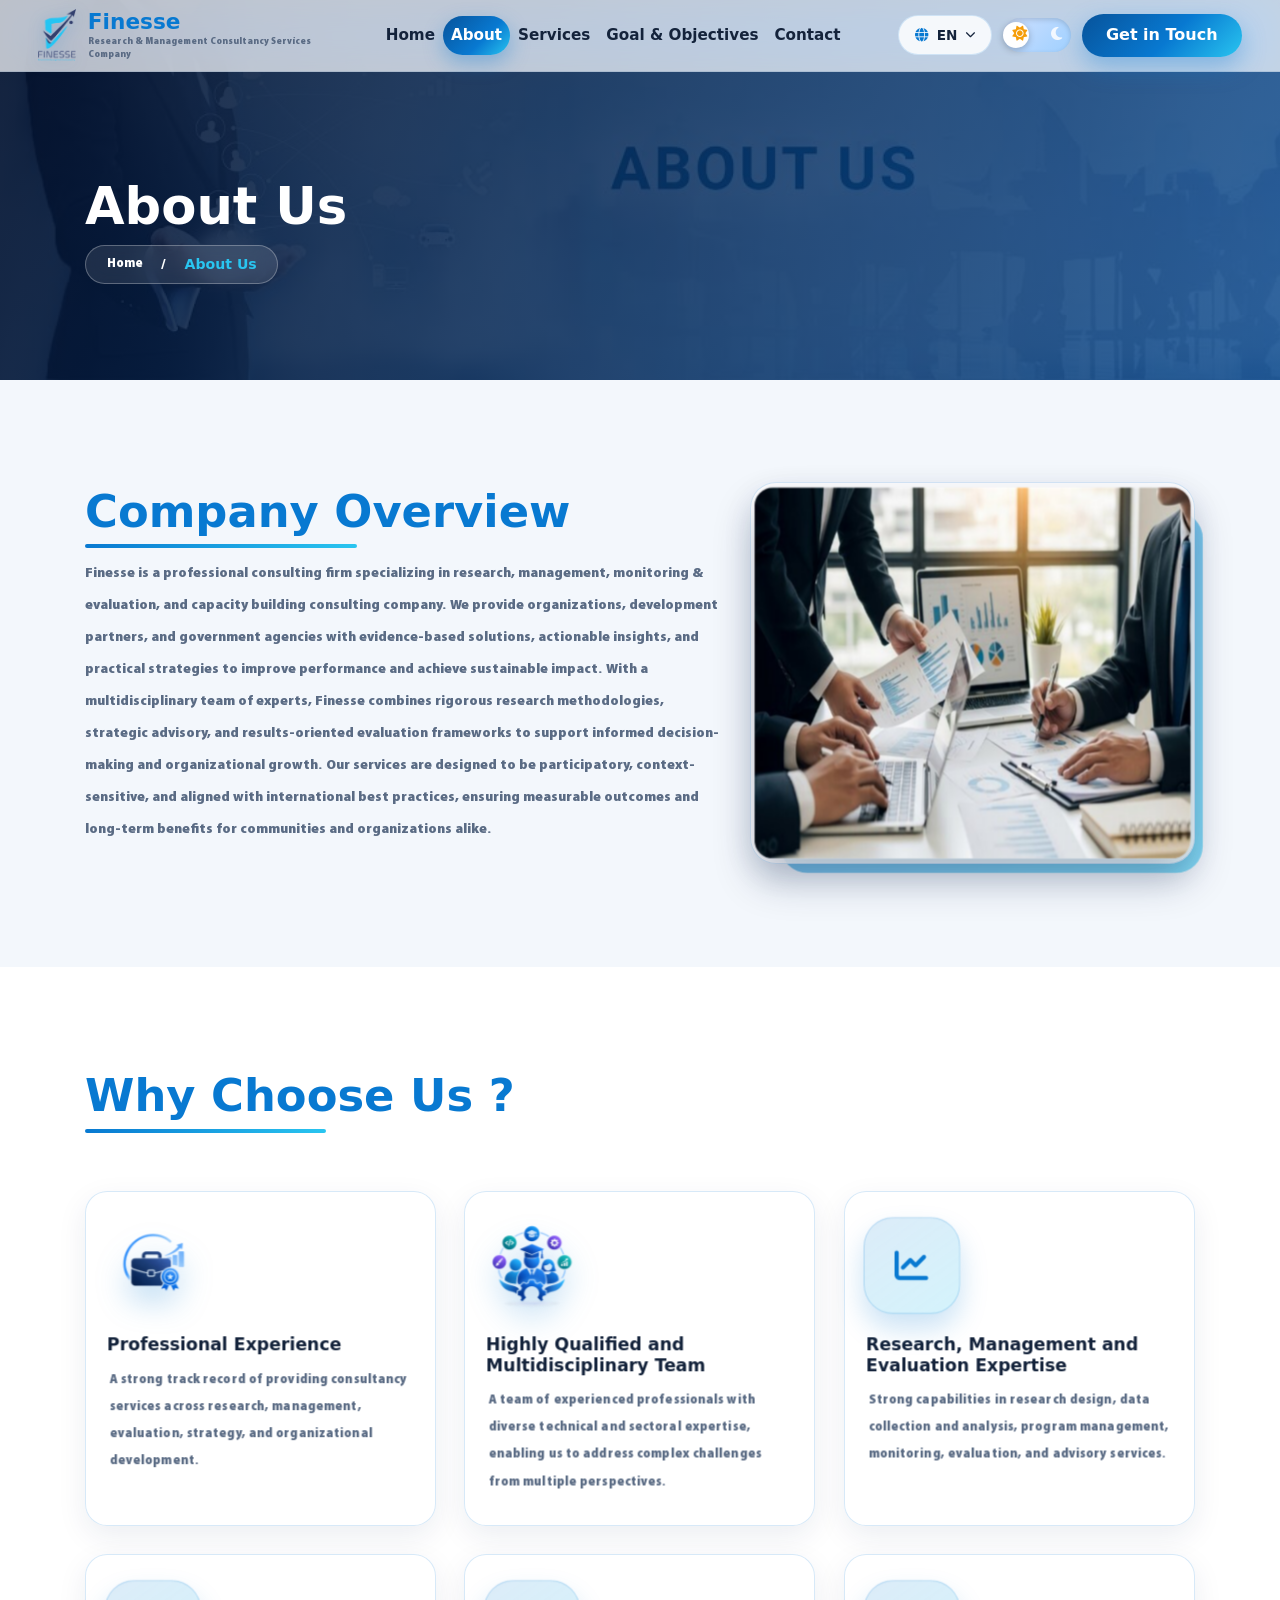
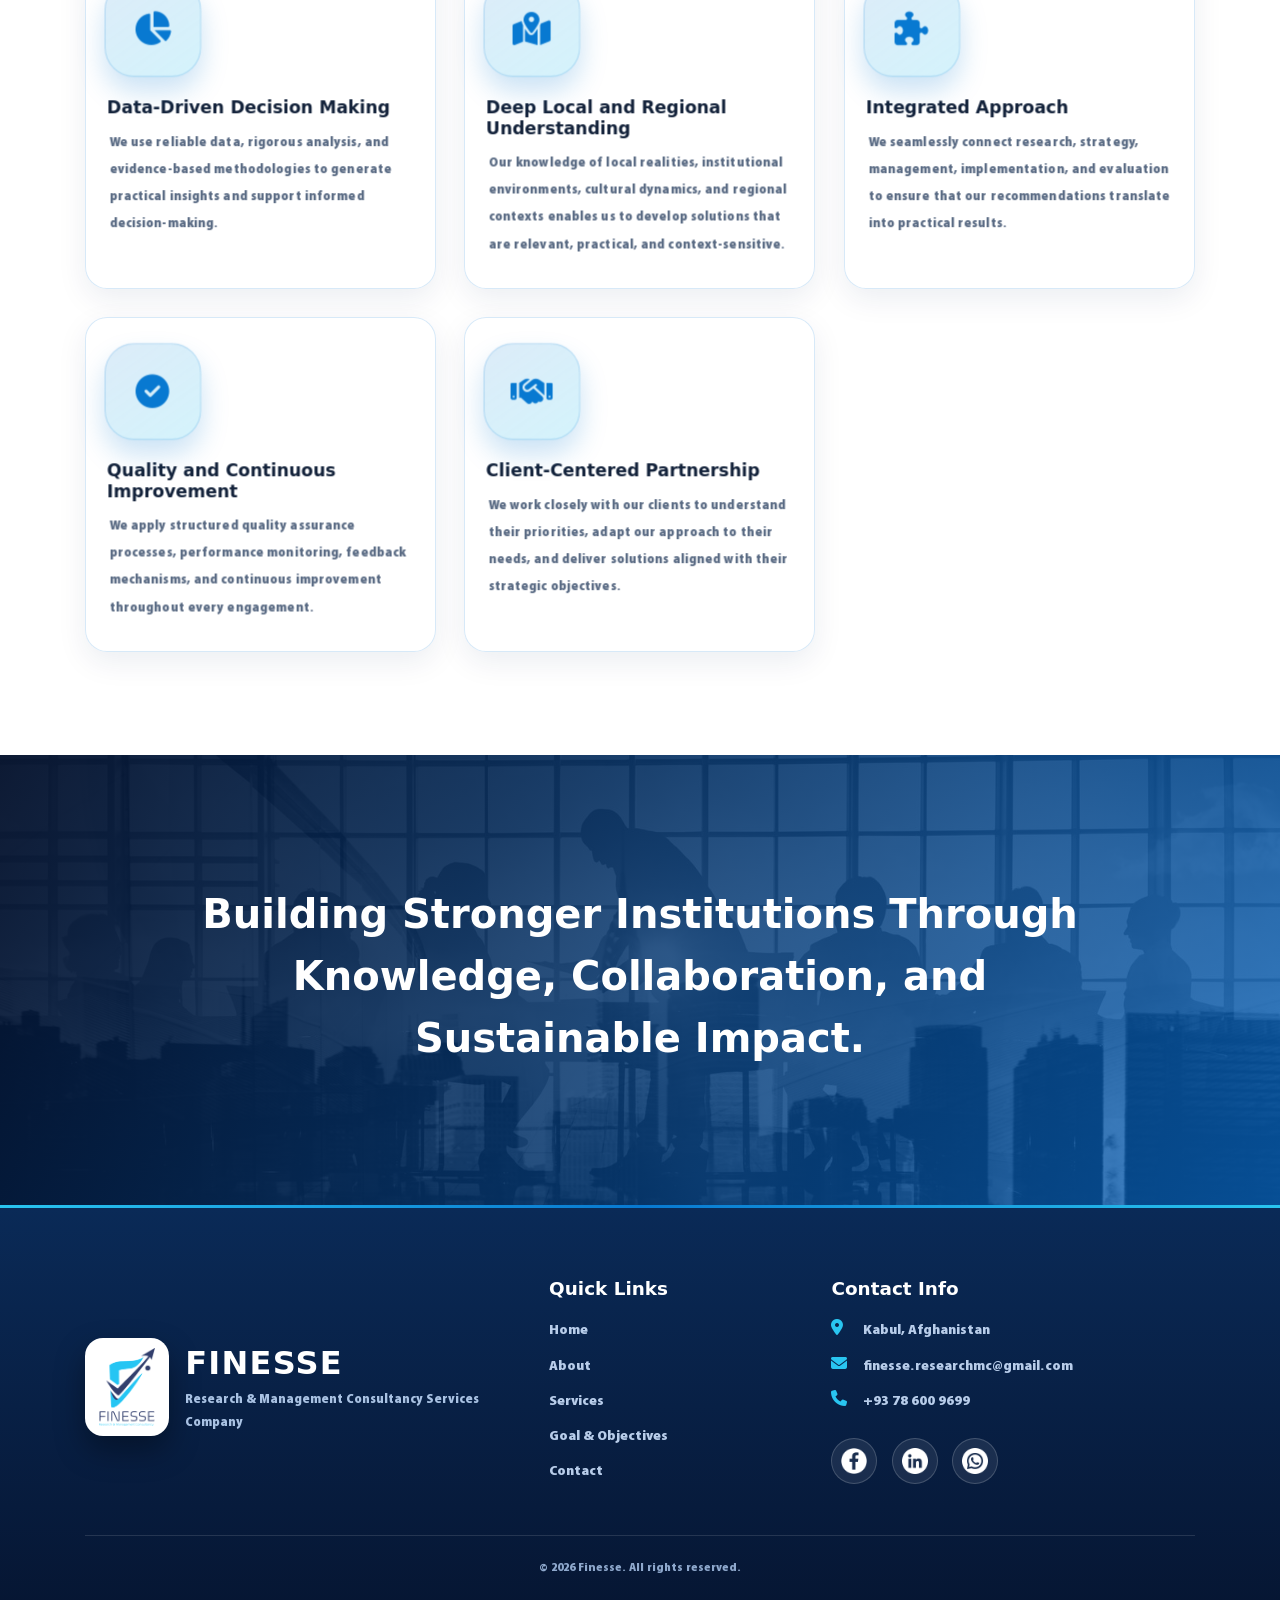
==== commit 9396a90a: "add new fielse" ====
--- a/HTML/about.html
+++ b/HTML/about.html
@@ -1,11 +1,25 @@
 <!doctype html>
-<html lang="en">
+<html lang="en" dir="ltr">
   <head>
     <meta charset="UTF-8" />
-    <meta name="viewport" content="width=device-width, initial-scale=1.0" />
-    <title>Finesse Research & Managment Consulting Services Company</title>
-    <!-- title icon -->
-    <link rel="title icon" type="png" href="../IMAGES/final finesse logo.png" />
+    <meta name="viewport" content="width=device-width, initial-scale=1" />
+    <title data-i18n="meta.about">About Us | Finesse</title>
+    <meta name="description" content="About Finesse Research & Management Consultancy Services Company." />
+    <link rel="icon" type="image/png" href="../IMAGES/web/logo-small.png" />
+    <script>
+      /* runs before the page paints: enables animations and applies the saved language direction */
+      (function () {
+        var d = document.documentElement;
+        d.classList.add("js");
+        try {
+          var l = localStorage.getItem("websiteLang");
+          if (l && l !== "en") {
+            d.lang = l;
+            d.dir = "rtl";
+          }
+        } catch (e) {}
+      })();
+    </script>
     <!-- css files -->
     <link rel="stylesheet" href="../CSS/bootstrap.min.css" />
     <link
@@ -16,239 +30,241 @@
     <!-- script files -->
     <script src="../JS/jquery-3.7.1.slim.min.js" defer></script>
     <script src="../JS/bootstrap.bundle.min.js" defer></script>
+    <script src="../JS/i18n.js" defer></script>
     <script src="../JS/main-script.js" defer></script>
   </head>
   <body>
+    <div id="scrollProgress" aria-hidden="true"></div>
+
     <!-- navbar -->
-
-    <header
-      class="navbar navbar-expand-xl navbar-light p-3 shadow-sm fixed-top navbar-style"
-    >
-      <div class="navbar-brand-container">
-        <!-- Company Logo -->
-        <a href="#" class="logo-link">
-          <img
-            src="../IMAGES/final finesse logo.png"
-            alt="Finesse Company Logo"
-          />
-        </a>
-
-        <!-- Company Name -->
-        <a href="#" class="brand-text">
-          <span class="finesse-name">Finesse</span>
-          <span class="finesse-name-detail">
-            Research &amp; Management Consultancy Services Company
+    <header class="navbar navbar-expand-xl navbar-light fixed-top navbar-style" id="siteNav">
+      <div class="container-fluid">
+        <a href="../index.html" class="brand" aria-label="Finesse">
+          <img class="brand-logo" src="../IMAGES/web/logo-small.png" alt="Finesse Company Logo" width="37" height="52" />
+          <span class="brand-text">
+            <span class="finesse-name">Finesse</span>
+            <span class="finesse-name-detail" data-i18n="brand.detail"
+              >Research &amp; Management Consultancy Services Company</span
+            >
           </span>
         </a>
-      </div>
-      <button
-        data-target="#mynavbar"
-        data-toggle="collapse"
-        aria-label="Toggle Finesse Navbar"
-        aria-controls="#mynavbar"
-        aria-expanded="false"
-        class="navbar-toggler"
-      >
-        <span class="navbar-toggler-icon"></span>
-      </button>
-
-      <div class="collapse navbar-collapse p-3" id="mynavbar">
-        <ul class="navbar-nav">
-          <li class="nav-item my-2 my-xl-0 mx-0 mx-xl-2">
-            <a href="../index.html" class="nav-link">Home</a>
-          </li>
-          <li class="nav-item my-2 my-xl-0 mx-0 mx-xl-2 active">
-            <a href="about.html" class="nav-link">About</a>
-          </li>
-          <li class="nav-item my-2 my-xl-0 mx-0 mx-xl-2">
-            <a href="services.html" class="nav-link">Services</a>
-          </li>
-          <li class="nav-item my-2 my-xl-0 mx-0 mx-xl-2">
-            <a href="goal-&-abjectives.html" class="nav-link"
-              >Goal &amp; Objectives</a
-            >
-          </li>
-          <li class="nav-item my-2 my-xl-0 mx-0 mx-xl-2">
-            <a href="contact.html" class="nav-link">Contact</a>
-          </li>
-        </ul>
-        <a
-          href="contact.html"
-          class="btn btn-outline-primary header-btn ml-auto my-3 my-md-0"
-          >Get in Touch</a
+        <button
+          type="button"
+          class="navbar-toggler"
+          data-toggle="collapse"
+          data-target="#mynavbar"
+          aria-controls="mynavbar"
+          aria-expanded="false"
+          aria-label="Toggle navigation"
+          data-i18n-al="nav.toggle"
         >
-         <!-- Theme Toggle Button -->
-        <div class="theme-toggle-wrapper">
-          <div class="custom-control custom-switch theme-switch">
-            <input
-              type="checkbox"
-              class="custom-control-input"
-              id="themeSwitch"
-              aria-label="Switch between light and dark themes"
-            />
-            <label class="custom-control-label" for="themeSwitch">
-              <span class="theme-icon sun-icon">
-                <i class="fas fa-sun"></i>
-              </span>
-              <span class="theme-icon moon-icon">
-                <i class="fas fa-moon"></i>
-              </span>
-            </label>
+          <span class="navbar-toggler-icon"></span>
+        </button>
+
+        <div class="collapse navbar-collapse" id="mynavbar">
+          <ul class="navbar-nav mx-auto">
+          <li class="nav-item">
+            <a href="../index.html" class="nav-link" data-i18n="nav.home">Home</a>
+          </li>
+          <li class="nav-item active">
+            <a href="about.html" class="nav-link" data-i18n="nav.about">About</a>
+          </li>
+          <li class="nav-item">
+            <a href="services.html" class="nav-link" data-i18n="nav.services">Services</a>
+          </li>
+          <li class="nav-item">
+            <a href="goals-objectives.html" class="nav-link" data-i18n="nav.goals">Goal &amp; Objectives</a>
+          </li>
+          <li class="nav-item">
+            <a href="contact.html" class="nav-link" data-i18n="nav.contact">Contact</a>
+          </li>
+          </ul>
+          <div class="nav-tools">
+            <!-- language switcher: English (default), Persian, Pashto, Arabic -->
+            <div class="lang-switch" id="langSwitch">
+              <button
+                type="button"
+                class="lang-btn"
+                id="langBtn"
+                aria-haspopup="listbox"
+                aria-expanded="false"
+                aria-label="Choose language"
+                data-i18n-al="lang.label"
+              >
+                <i class="fa-solid fa-globe"></i>
+                <span id="langCurrent">EN</span>
+                <i class="fa-solid fa-chevron-down lang-caret"></i>
+              </button>
+              <ul class="lang-menu" role="listbox" aria-label="Language">
+                <li role="presentation"><button type="button" class="lang-option selected" role="option" aria-selected="true" data-lang="en" lang="en">English <small>EN</small></button></li>
+                <li role="presentation"><button type="button" class="lang-option" role="option" aria-selected="false" data-lang="fa" lang="fa">فارسی <small>FA</small></button></li>
+                <li role="presentation"><button type="button" class="lang-option" role="option" aria-selected="false" data-lang="ps" lang="ps">پښتو <small>PS</small></button></li>
+                <li role="presentation"><button type="button" class="lang-option" role="option" aria-selected="false" data-lang="ar" lang="ar">العربية <small>AR</small></button></li>
+              </ul>
+            </div>
+            <!-- Theme Toggle Button -->
+            <div class="theme-toggle-wrapper">
+              <div class="custom-control custom-switch theme-switch">
+                <input
+                  type="checkbox"
+                  class="custom-control-input"
+                  id="themeSwitch"
+                  aria-label="Switch between light and dark themes"
+                  data-i18n-al="theme.label"
+                />
+                <label class="custom-control-label" for="themeSwitch">
+                  <span class="theme-icon sun-icon"><i class="fas fa-sun"></i></span>
+                  <span class="theme-icon moon-icon"><i class="fas fa-moon"></i></span>
+                </label>
+              </div>
+            </div>
+            <a href="contact.html" class="btn btn-primary header-btn" data-i18n="nav.cta">Get in Touch</a>
           </div>
         </div>
       </div>
     </header>
     <!-- end of navbar -->
-    <!-- banner -->
-    <div class="container-fluid about-us-banner">
-      <div class="container banner-container">
-        <h1 class="text-light my-5">About Us</h1>
-        <div class="about-links d-flex align-items-center">
-          <a href="../index.html" class="nav-link text-light mx-3">Home</a>
-          <span class="text-light">/</span>
-          <a href="about.html" class="nav-link text-light active mx-3"
-            >About US</a
-          >
+
+    <main>
+      <section class="about-us-banner">
+        <div class="container banner-container">
+          <h1 class="page-title" data-i18n="about.title">About Us</h1>
+          <nav class="about-links" aria-label="breadcrumb">
+            <a href="../index.html" class="nav-link" data-i18n="nav.home">Home</a>
+            <span>/</span>
+            <a href="about.html" class="nav-link active" data-i18n="about.title">About Us</a>
+          </nav>
+        </div>
+      </section>
+
+      <!-- company overview -->
+      <section class="section">
+        <div class="container">
+          <div class="row align-items-center">
+            <div class="col-xl-7 mb-5 mb-xl-0 reveal">
+              <h2 class="section-title" data-i18n="about.ov.title">Company Overview</h2>
+              <p class="text-muted overview-text" data-i18n="about.ov.text">Finesse is a professional consulting firm specializing in research, management, monitoring &amp; evaluation, and capacity building consulting company. We provide organizations, development partners, and government agencies with evidence-based solutions, actionable insights, and practical strategies to improve performance and achieve sustainable impact. With a multidisciplinary team of experts, Finesse combines rigorous research methodologies, strategic advisory, and results-oriented evaluation frameworks to support informed decision-making and organizational growth. Our services are designed to be participatory, context-sensitive, and aligned with international best practices, ensuring measurable outcomes and long-term benefits for communities and organizations alike.</p>
+            </div>
+            <div class="col-xl-5">
+              <div class="photo-3d card3d reveal" data-tilt data-tilt-max="10" style="max-width: 520px">
+                <img class="pop-2" src="../IMAGES/company-overciew.jpg" alt="Consultants reviewing data together" width="661" height="360" />
+              </div>
+            </div>
+          </div>
+        </div>
+      </section>
+
+      <!-- why choose us -->
+      <section class="section section-alt">
+        <div class="container">
+          <h2 class="section-title reveal" data-i18n="why.title">Why Choose Us ?</h2>
+          <div class="about-grid-style mt-5">
+          <div class="about-cart card3d reveal" data-tilt>
+            <img class="badge-img pop" src="../IMAGES/web/badge-experience.png" alt="" />
+            <h6 class="pop-2" data-i18n="w1.t">Professional Experience</h6>
+            <p class="why-choose-us-text text-muted pop-3" data-i18n="w1.d">A strong track record of providing consultancy services across research, management, evaluation, strategy, and organizational development.</p>
+          </div>
+          <div class="about-cart card3d reveal" data-tilt>
+            <img class="badge-img pop" src="../IMAGES/web/badge-team.png" alt="" />
+            <h6 class="pop-2" data-i18n="w2.t">Highly Qualified and Multidisciplinary Team</h6>
+            <p class="why-choose-us-text text-muted pop-3" data-i18n="w2.d">A team of experienced professionals with diverse technical and sectoral expertise, enabling us to address complex challenges from multiple perspectives.</p>
+          </div>
+          <div class="about-cart card3d reveal" data-tilt>
+            <span class="icon-bubble pop"><i class="fa-solid fa-chart-line"></i></span>
+            <h6 class="pop-2" data-i18n="w3.t">Research, Management and Evaluation Expertise</h6>
+            <p class="why-choose-us-text text-muted pop-3" data-i18n="w3.d">Strong capabilities in research design, data collection and analysis, program management, monitoring, evaluation, and advisory services.</p>
+          </div>
+          <div class="about-cart card3d reveal" data-tilt>
+            <span class="icon-bubble pop"><i class="fa-solid fa-chart-pie"></i></span>
+            <h6 class="pop-2" data-i18n="w4.t">Data-Driven Decision Making</h6>
+            <p class="why-choose-us-text text-muted pop-3" data-i18n="w4.d">We use reliable data, rigorous analysis, and evidence-based methodologies to generate practical insights and support informed decision-making.</p>
+          </div>
+          <div class="about-cart card3d reveal" data-tilt>
+            <span class="icon-bubble pop"><i class="fa-solid fa-map-location-dot"></i></span>
+            <h6 class="pop-2" data-i18n="w5.t">Deep Local and Regional Understanding</h6>
+            <p class="why-choose-us-text text-muted pop-3" data-i18n="w5.d">Our knowledge of local realities, institutional environments, cultural dynamics, and regional contexts enables us to develop solutions that are relevant, practical, and context-sensitive.</p>
+          </div>
+          <div class="about-cart card3d reveal" data-tilt>
+            <span class="icon-bubble pop"><i class="fa-solid fa-puzzle-piece"></i></span>
+            <h6 class="pop-2" data-i18n="w6.t">Integrated Approach</h6>
+            <p class="why-choose-us-text text-muted pop-3" data-i18n="w6.d">We seamlessly connect research, strategy, management, implementation, and evaluation to ensure that our recommendations translate into practical results.</p>
+          </div>
+          <div class="about-cart card3d reveal" data-tilt>
+            <span class="icon-bubble pop"><i class="fa-solid fa-circle-check"></i></span>
+            <h6 class="pop-2" data-i18n="w7.t">Quality and Continuous Improvement</h6>
+            <p class="why-choose-us-text text-muted pop-3" data-i18n="w7.d">We apply structured quality assurance processes, performance monitoring, feedback mechanisms, and continuous improvement throughout every engagement.</p>
+          </div>
+          <div class="about-cart card3d reveal" data-tilt>
+            <span class="icon-bubble pop"><i class="fa-solid fa-handshake"></i></span>
+            <h6 class="pop-2" data-i18n="w8.t">Client-Centered Partnership</h6>
+            <p class="why-choose-us-text text-muted pop-3" data-i18n="w8.d">We work closely with our clients to understand their priorities, adapt our approach to their needs, and deliver solutions aligned with their strategic objectives.</p>
+          </div>
+          </div>
+        </div>
+      </section>
+
+      <!-- ad section -->
+      <section class="ad-section">
+        <div class="container reveal">
+          <h2 data-i18n="ad.2">Building Stronger Institutions Through Knowledge, Collaboration, and Sustainable Impact.</h2>
+        </div>
+      </section>
+    </main>
+
+    <!-- footer -->
+    <footer class="footer-style">
+      <div class="container">
+        <div class="footer-grid-style">
+          <div class="footer-brand">
+            <a href="../index.html" class="logo-chip">
+              <img src="../IMAGES/web/logo.png" alt="Finesse Company Logo" />
+            </a>
+            <p class="footer-title">
+              <strong>FINESSE</strong>
+              <span data-i18n="brand.detail">Research &amp; Management Consultancy Services Company</span>
+            </p>
+          </div>
+          <div>
+            <h4 data-i18n="footer.links">Quick Links</h4>
+            <ul class="footer-links">
+            <li><a href="../index.html" data-i18n="nav.home">Home</a></li>
+            <li><a href="about.html" data-i18n="nav.about">About</a></li>
+            <li><a href="services.html" data-i18n="nav.services">Services</a></li>
+            <li><a href="goals-objectives.html" data-i18n="nav.goals">Goal &amp; Objectives</a></li>
+            <li><a href="contact.html" data-i18n="nav.contact">Contact</a></li>
+            </ul>
+          </div>
+          <div class="contact-info">
+            <h4 data-i18n="footer.contact">Contact Info</h4>
+            <div class="ci-row">
+              <i class="fa-solid fa-location-dot"></i>
+              <span data-i18n="footer.loc">Kabul, Afghanistan</span>
+            </div>
+            <a href="mailto:finesse.researchmc@gmail.com" class="ci-row">
+              <i class="fa-solid fa-envelope"></i>
+              <span class="ltr-text">finesse.researchmc@gmail.com</span>
+            </a>
+            <a href="tel:+93786009699" class="ci-row">
+              <i class="fa-solid fa-phone"></i>
+              <span class="ltr-text">+93 78 600 9699</span>
+            </a>
+            <div class="social mt-4">
+              <a href="#" data-toggle="tooltip" data-placement="top" title="Open Facebook" data-i18n-tt="social.fb" aria-label="Facebook"><img src="../IMAGES/icnos/facebook.png" alt="" /></a>
+              <a href="#" data-toggle="tooltip" data-placement="top" title="Open LinkedIn" data-i18n-tt="social.li" aria-label="LinkedIn"><img src="../IMAGES/icnos/linkedin.png" alt="" /></a>
+              <a href="#" data-toggle="tooltip" data-placement="top" title="Open WhatsApp" data-i18n-tt="social.wa" aria-label="WhatsApp"><img src="../IMAGES/icnos/whatsapp.png" alt="" /></a>
+            </div>
+          </div>
+        </div>
+        <div class="footer-bottom">
+          &copy; <span id="year">2026</span> Finesse.
+          <span data-i18n="footer.rights">All rights reserved.</span>
         </div>
       </div>
-    </div>
-    <!-- end of banner  -->
-    <!-- company over view -->
-    <div class="container-fluid p-5">
-      <div class="row d-flex justify-content-center align-items-center overal">
-        <div class="col-xl-7">
-          <h1 class="my-5">Company Overview</h1>
-          <p class="text-muted text-left text-md-justify overview-text">
-            Finesse is a professional consulting firm specializing in research,
-            management, monitoring & evaluation, and capacity building
-            consulting company. We provide organizations, development partners,
-            and government agencies with evidence-based solutions, actionable
-            insights, and practical strategies to improve performance and
-            achieve sustainable impact. With a multidisciplinary team of
-            experts, Finesse combines rigorous research methodologies, strategic
-            advisory, and results-oriented evaluation frameworks to support
-            informed decision-making and organizational growth. Our services are
-            designed to be participatory, context-sensitive, and aligned with
-            international best practices, ensuring measurable outcomes and
-            long-term benefits for communities and organizations alike.
-          </p>
-        </div>
-        <div class="col-xl-5 text-center my-4 my-xl-0">
-          <div class="img-container">
-            <img
-              src="../IMAGES/company-overciew.jpg"
-              class="img-fluid"
-              alt=""
-            />
-          </div>
-        </div>
-      </div>
-    </div>
-    <!-- end of copmany over veiw -->
-    <!-- why choose us -->
-    <div class="container-fluid why-choose-us p-5">
-      <h1 class="text-primary my-5">Why Choose Us ?</h1>
-      <div class="row about-grid-style">
-        <!-- cart -->
-        <div class="about-cart p-3 overal">
-          <i class="fa fa-briefcase fa-3x text-primary"></i>
-          <h6 class="my-3">Professional Experience</h6>
-          <p class="why-choose-us-text text-muted text-justify">
-            A strong track record of providing consultancy services across
-            research, management, evaluation, strategy, and organizational
-            development.
-          </p>
-        </div>
-        <!-- end of cart -->
-        <!-- cart -->
-        <div class="about-cart p-3 overal">
-          <i class="fa fa-people-group fa-3x text-primary"></i>
-          <h6 class="my-3">Highly Qualified and Multidisciplinary Team</h6>
-          <p class="why-choose-us-text text-muted text-justify">
-            A team of experienced professionals with diverse technical and
-            sectoral expertise, enabling us to address complex challenges from
-            multiple perspectives.
-          </p>
-        </div>
-        <!-- end of cart -->
-        <!-- cart -->
-        <div class="about-cart p-3 overal">
-          <i class="fa fa-chart-line fa-3x text-primary"></i>
-          <h6 class="my-3">Research, Management and Evaluation Expertise</h6>
-          <p class="why-choose-us-text text-muted text-justify">
-            Strong capabilities in research design, data collection and
-            analysis, program management, monitoring, evaluation, and advisory
-            services.
-          </p>
-        </div>
-        <!-- end of cart -->
-        <!-- cart -->
-        <div class="about-cart p-3 overal">
-          <i class="fa fa-chart-pie fa-3x text-primary"></i>
-          <h6 class="my-3">Data-Driven Decision Making</h6>
-          <p class="why-choose-us-text text-muted text-justify">
-            We use reliable data, rigorous analysis, and evidence-based
-            methodologies to generate practical insights and support informed
-            decision-making.
-          </p>
-        </div>
-        <!-- end of cart -->
-        <!-- cart -->
-        <div class="about-cart p-3 overal">
-          <i class="fa fa-map-location-dot fa-3x text-primary"></i>
-          <h6 class="my-3">Deep Local and Regional Understanding</h6>
-          <p class="why-choose-us-text text-muted text-justify">
-            Our knowledge of local realities, institutional environments,
-            cultural dynamics, and regional contexts enables us to develop
-            solutions that are relevant, practical, and context-sensitive.
-          </p>
-        </div>
-        <!-- end of cart -->
-        <!-- cart -->
-        <div class="about-cart p-3 overal">
-          <i class="fa fa-puzzle-piece fa-3x text-primary"></i>
-          <h6 class="my-3">Integrated Approach</h6>
-          <p class="why-choose-us-text text-muted text-justify">
-            We seamlessly connect research, strategy, management,
-            implementation, and evaluation to ensure that our recommendations
-            translate into practical results.
-          </p>
-        </div>
-        <!-- end of cart -->
-        <!-- cart -->
-        <div class="about-cart p-3 overal">
-          <i class="fa-solid fa-circle-check fa-3x text-primary"></i>
-          <h6 class="my-3">Quality and Continuous Improvement</h6>
-          <p class="why-choose-us-text text-muted text-justify">
-            We apply structured quality assurance processes, performance
-            monitoring, feedback mechanisms, and continuous improvement
-            throughout every engagement.
-          </p>
-        </div>
-        <!-- end of cart -->
-        <!-- cart -->
-        <div class="about-cart p-3 overal">
-          <i class="fa fa-handshake fa-3x text-primary"></i>
-          <h6 class="my-3">Client-Centered Partnership</h6>
-          <p class="why-choose-us-text text-muted text-justify">
-            We work closely with our clients to understand their priorities,
-            adapt our approach to their needs, and deliver solutions aligned
-            with their strategic objectives.
-          </p>
-        </div>
-        <!-- end of cart -->
-      </div>
-    </div>
-    <!-- end of why choose us  -->
-    <!-- ad section -->
-    <section class="container-fluid ad-section p-5 overal">
-      <div class="container p-5 text-center text-light">
-        <h1>
-           Building Stronger Institutions Through Knowledge, Collaboration, and
-          Sustainable Impact.
-        </h1>
-      </div>
-    </section>
-    <!-- end of ad section -->
+    </footer>
+    <!-- end of footer -->
+
+    <button type="button" id="toTop" class="to-top" aria-label="Back to top" data-i18n-al="totop.label">
+      <i class="fa-solid fa-arrow-up"></i>
+    </button>
   </body>
 </html>
